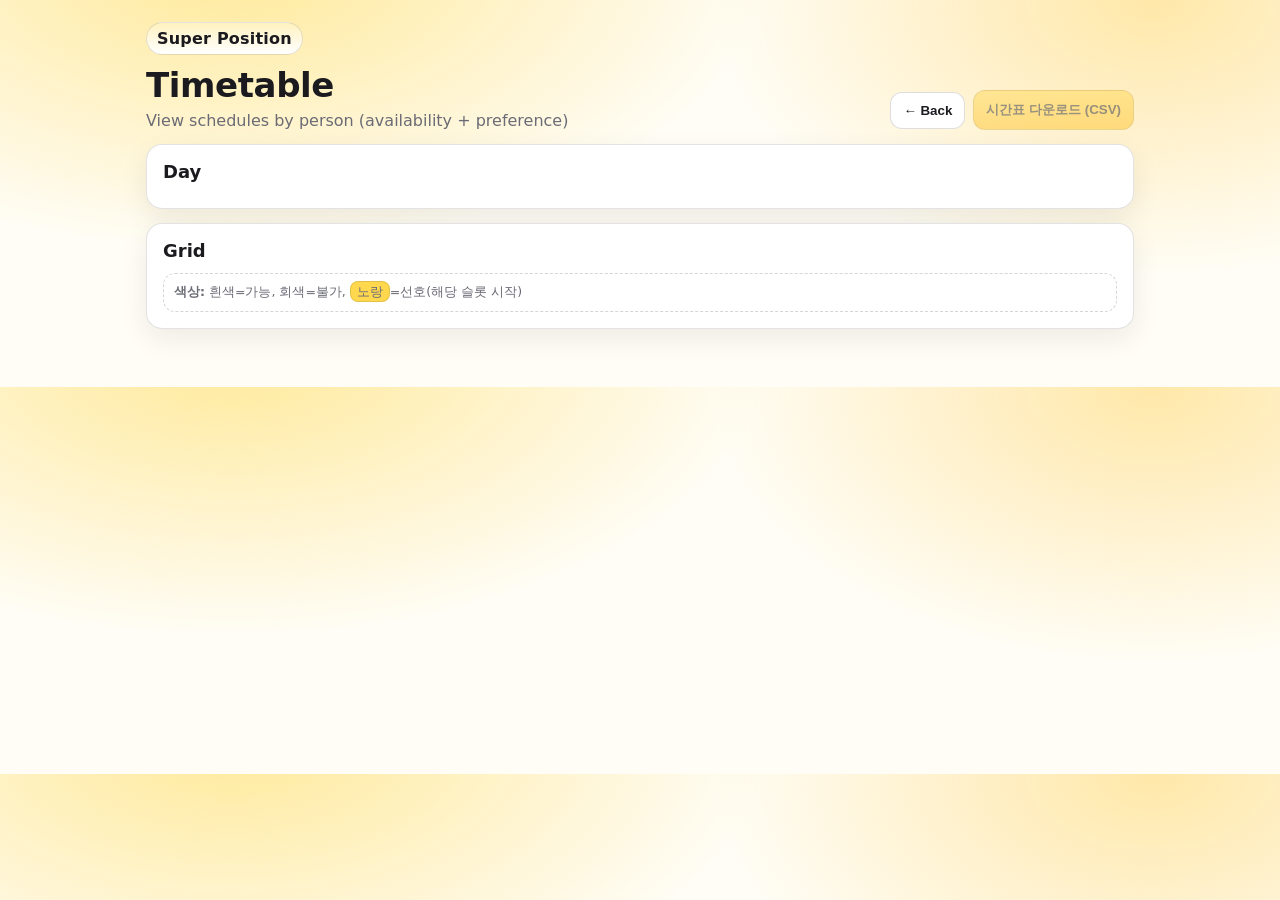
==== frontend/timetable.html @ eda07be6 "timetable upload" ====
<!doctype html>
<html lang="ko">
<head>
  <meta charset="utf-8" />
  <meta name="viewport" content="width=device-width,initial-scale=1" />
  <title>Super Position — Timetable</title>
  <link rel="stylesheet" href="styles.css" />
</head>
<body>
  <div class="wrap">
    <header class="hero">
      <div class="brand">
        <div class="badge">Super Position</div>
        <h1>Timetable</h1>
        <p class="subtitle">View schedules by person (availability + preference)</p>
      </div>
      <div class="card-actions">
        <button id="btnBack" class="ghost">← Back</button>
        <button id="btnDownload" class="primary" disabled>시간표 다운로드 (CSV)</button>
      </div>
    </header>

    <section class="card">
      <div class="card-head">
        <h2>Day</h2>
      </div>
      <div id="dayTabs" class="tabs"></div>
    </section>

    <section class="card">
      <div class="card-head">
        <h2>Grid</h2>
      </div>

      <div id="emptyState" class="muted" style="display:none;">
        데이터가 없습니다. 메인 페이지에서 랜덤 생성 또는 CSV 로드를 먼저 진행하세요.
      </div>

      <div id="gridWrap" class="gridwrap" style="display:none;"></div>

      <div class="inline-note" style="margin-top:12px;">
        <b>색상:</b>
        흰색=가능, 회색=불가, <span style="background:var(--y); padding:2px 6px; border-radius:8px; border:1px solid rgba(27,27,31,.12);">노랑</span>=선호(해당 슬롯 시작)
      </div>
    </section>
  </div>

  <script src="timetable.js"></script>
</body>
</html>
---- frontend/styles.css ----
:root{
  --bg:#fffdf5;
  --card:#ffffff;
  --text:#1b1b1f;
  --muted:#6b6b76;
  --border:rgba(27,27,31,.12);

  --y:#ffd84d;          /* main yellow */
  --y2:#ffbf1a;         /* deeper yellow */
  --y-soft:#fff2bf;     /* soft yellow */
  --shadow:0 10px 28px rgba(27,27,31,.08);

  --btn:#1b1b1f;
  --btnText:#ffffff;
  --ghost:#ffffff;
}

*{box-sizing:border-box}
body{
  margin:0;
  font-family: ui-sans-serif, system-ui, -apple-system, Segoe UI, Roboto, "Noto Sans KR", Arial, sans-serif;
  background:
    radial-gradient(900px 480px at 18% -10%, rgba(255,216,77,.55), transparent 60%),
    radial-gradient(800px 500px at 90% 0%, rgba(255,191,26,.35), transparent 55%),
    var(--bg);
  color:var(--text);
}

.wrap{
  max-width: 1020px;
  margin: 0 auto;
  padding: 22px 16px 44px;
}

.hero{
  display:flex;
  align-items:flex-end;
  justify-content:space-between;
  gap:16px;
  margin-bottom:12px;
}

.brand .badge{
  display:inline-flex;
  align-items:center;
  gap:8px;
  padding:6px 10px;
  border-radius:999px;
  border:1px solid rgba(27,27,31,.12);
  background: linear-gradient(180deg, var(--y-soft), #ffffff);
  font-weight:700;
  letter-spacing:.2px;
  width:fit-content;
  margin-bottom:10px;
}

.brand h1{
  margin:0;
  font-size:34px;
  letter-spacing:-.4px;
}

.subtitle{
  margin:6px 0 0 0;
  color:var(--muted);
}

.card{
  background: var(--card);
  border: 1px solid var(--border);
  border-radius: 16px;
  padding: 16px;
  margin: 14px 0;
  box-shadow: var(--shadow);
}

.card-head{
  display:flex;
  align-items:center;
  justify-content:space-between;
  gap:12px;
  margin-bottom:10px;
}
.card-actions{display:flex; gap:8px; align-items:center}

h2{margin:0;font-size:18px}
h3{margin:0 0 10px 0;font-size:14px;color:var(--muted);font-weight:700}

.split{
  display:grid;
  grid-template-columns: 1fr 1fr;
  gap: 12px;
}
@media (max-width: 900px){
  .split{grid-template-columns:1fr}
}

.panel{
  border:1px solid rgba(27,27,31,.10);
  border-radius:14px;
  padding:12px;
  background: linear-gradient(180deg, rgba(255,242,191,.45), rgba(255,255,255,.85));
}

.grid{
  display:grid;
  grid-template-columns: repeat(2, minmax(0, 1fr));
  gap: 12px;
}
@media (max-width: 720px){
  .grid{grid-template-columns:1fr}
}

label{
  display:grid;
  gap:6px;
  color:var(--muted);
  font-size:13px;
}

input, select{
  width:100%;
  padding:10px 10px;
  border-radius:12px;
  border:1px solid rgba(27,27,31,.16);
  background: rgba(255,255,255,.9);
  color:var(--text);
  outline:none;
}

input:focus, select:focus{
  border-color: rgba(255,191,26,.85);
  box-shadow: 0 0 0 4px rgba(255,191,26,.22);
}

.inline-note{
  grid-column: 1 / -1;
  font-size:12.5px;
  color:var(--muted);
  line-height:1.35;
  padding:10px;
  border-radius:12px;
  border:1px dashed rgba(27,27,31,.18);
  background: rgba(255,255,255,.65);
}

.btnrow{
  display:flex;
  gap:10px;
  margin-top: 12px;
  flex-wrap:wrap;
}

button{
  padding: 10px 12px;
  border-radius: 12px;
  border: 1px solid rgba(27,27,31,.14);
  background: var(--ghost);
  color: var(--text);
  cursor:pointer;
  font-weight:700;
}

button:hover{
  border-color: rgba(27,27,31,.26);
}

button.primary{
  border-color: rgba(27,27,31,.18);
  background: linear-gradient(180deg, var(--y), var(--y2));
  color: #1b1b1f;
}

button.ghost{
  background:#fff;
}

button:disabled{
  opacity:.45;
  cursor:not-allowed;
}

.mono{
  font-family: ui-monospace, SFMono-Regular, Menlo, Monaco, Consolas, "Liberation Mono", monospace;
  white-space: pre-wrap;
  line-height: 1.35;
}

.muted{color:var(--muted)}

.result-box{
  border-radius:14px;
  border:1px solid rgba(27,27,31,.12);
  background: rgba(255,255,255,.9);
  padding: 12px;
  white-space: pre-wrap;
  line-height: 1.45;
  font-family: ui-monospace, SFMono-Regular, Menlo, Monaco, Consolas, "Liberation Mono", monospace;
}

.footer{
  text-align:center;
  margin-top: 10px;
}
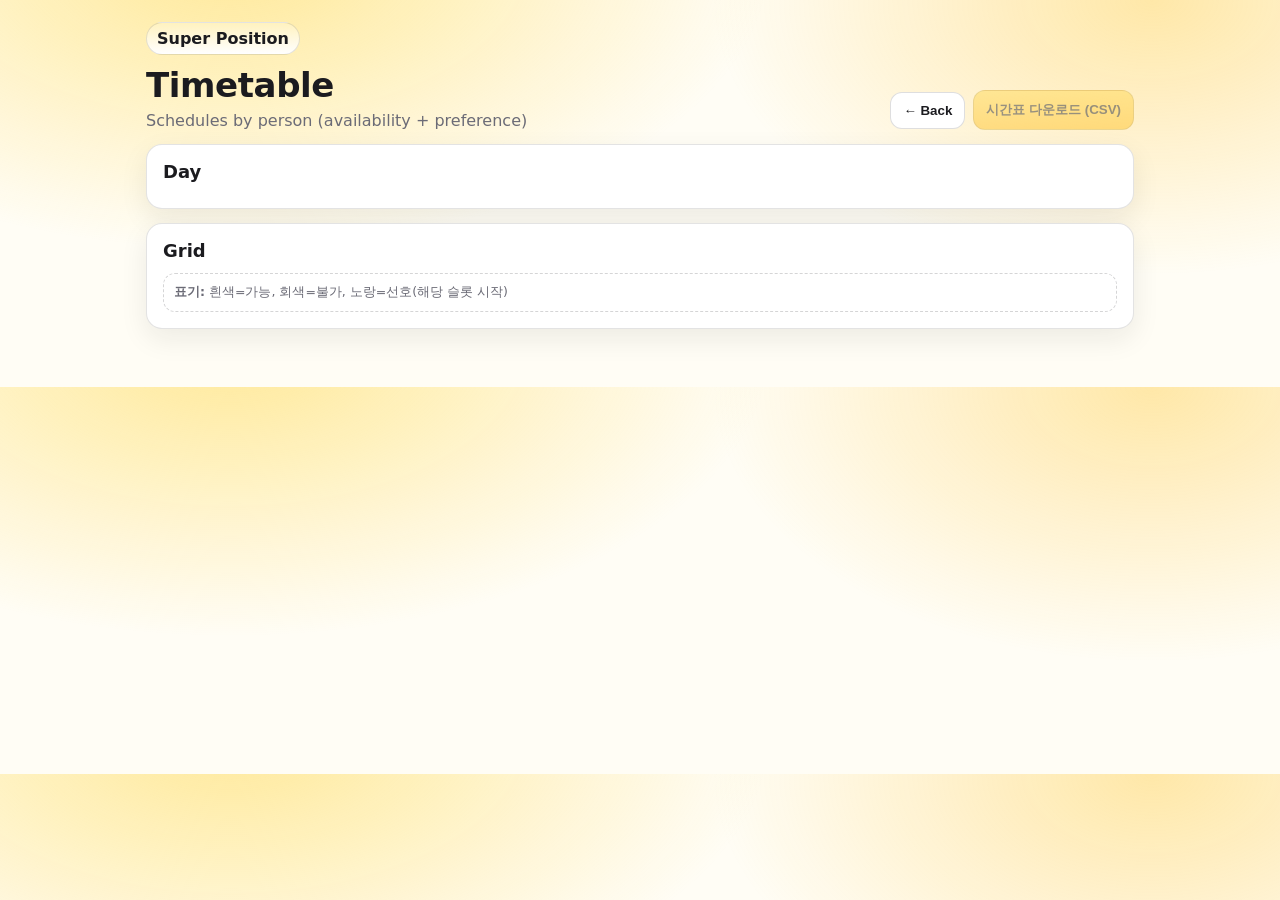
==== commit 7ecb2363: "Update timetable.html" ====
--- a/frontend/timetable.html
+++ b/frontend/timetable.html
@@ -12,7 +12,7 @@
       <div class="brand">
         <div class="badge">Super Position</div>
         <h1>Timetable</h1>
-        <p class="subtitle">View schedules by person (availability + preference)</p>
+        <p class="subtitle">Schedules by person (availability + preference)</p>
       </div>
       <div class="card-actions">
         <button id="btnBack" class="ghost">← Back</button>
@@ -39,12 +39,11 @@
       <div id="gridWrap" class="gridwrap" style="display:none;"></div>
 
       <div class="inline-note" style="margin-top:12px;">
-        <b>색상:</b>
-        흰색=가능, 회색=불가, <span style="background:var(--y); padding:2px 6px; border-radius:8px; border:1px solid rgba(27,27,31,.12);">노랑</span>=선호(해당 슬롯 시작)
+        <b>표기:</b> 흰색=가능, 회색=불가, 노랑=선호(해당 슬롯 시작)
       </div>
     </section>
   </div>
 
   <script src="timetable.js"></script>
 </body>
-</html>+</html>
--- a/frontend/styles.css
+++ b/frontend/styles.css
@@ -5,13 +5,11 @@
   --muted:#6b6b76;
   --border:rgba(27,27,31,.12);
 
-  --y:#ffd84d;          /* main yellow */
-  --y2:#ffbf1a;         /* deeper yellow */
-  --y-soft:#fff2bf;     /* soft yellow */
+  --y:#ffd84d;
+  --y2:#ffbf1a;
+  --y-soft:#fff2bf;
   --shadow:0 10px 28px rgba(27,27,31,.08);
 
-  --btn:#1b1b1f;
-  --btnText:#ffffff;
   --ghost:#ffffff;
 }
 
@@ -43,27 +41,17 @@
 .brand .badge{
   display:inline-flex;
   align-items:center;
-  gap:8px;
   padding:6px 10px;
   border-radius:999px;
   border:1px solid rgba(27,27,31,.12);
   background: linear-gradient(180deg, var(--y-soft), #ffffff);
-  font-weight:700;
-  letter-spacing:.2px;
+  font-weight:800;
   width:fit-content;
   margin-bottom:10px;
 }
 
-.brand h1{
-  margin:0;
-  font-size:34px;
-  letter-spacing:-.4px;
-}
-
-.subtitle{
-  margin:6px 0 0 0;
-  color:var(--muted);
-}
+.brand h1{ margin:0; font-size:34px; letter-spacing:-.4px; }
+.subtitle{ margin:6px 0 0 0; color:var(--muted); }
 
 .card{
   background: var(--card);
@@ -84,16 +72,14 @@
 .card-actions{display:flex; gap:8px; align-items:center}
 
 h2{margin:0;font-size:18px}
-h3{margin:0 0 10px 0;font-size:14px;color:var(--muted);font-weight:700}
+h3{margin:0 0 10px 0;font-size:14px;color:var(--muted);font-weight:800}
 
 .split{
   display:grid;
   grid-template-columns: 1fr 1fr;
   gap: 12px;
 }
-@media (max-width: 900px){
-  .split{grid-template-columns:1fr}
-}
+@media (max-width: 900px){ .split{grid-template-columns:1fr} }
 
 .panel{
   border:1px solid rgba(27,27,31,.10);
@@ -107,9 +93,7 @@
   grid-template-columns: repeat(2, minmax(0, 1fr));
   gap: 12px;
 }
-@media (max-width: 720px){
-  .grid{grid-template-columns:1fr}
-}
+@media (max-width: 720px){ .grid{grid-template-columns:1fr} }
 
 label{
   display:grid;
@@ -158,12 +142,10 @@
   background: var(--ghost);
   color: var(--text);
   cursor:pointer;
-  font-weight:700;
-}
-
-button:hover{
-  border-color: rgba(27,27,31,.26);
-}
+  font-weight:800;
+}
+
+button:hover{ border-color: rgba(27,27,31,.26); }
 
 button.primary{
   border-color: rgba(27,27,31,.18);
@@ -171,9 +153,7 @@
   color: #1b1b1f;
 }
 
-button.ghost{
-  background:#fff;
-}
+button.ghost{ background:#fff; }
 
 button:disabled{
   opacity:.45;
@@ -198,7 +178,71 @@
   font-family: ui-monospace, SFMono-Regular, Menlo, Monaco, Consolas, "Liberation Mono", monospace;
 }
 
-.footer{
-  text-align:center;
-  margin-top: 10px;
-}
+.footer{ text-align:center; margin-top: 10px; }
+
+/* ===== timetable page ===== */
+.tabs{ display:flex; gap:8px; flex-wrap:wrap; }
+.tab{
+  padding:8px 12px;
+  border-radius:999px;
+  border:1px solid rgba(27,27,31,.14);
+  background:#fff;
+  font-weight:900;
+}
+.tab.active{
+  background: linear-gradient(180deg, var(--y), var(--y2));
+}
+
+.gridwrap{
+  overflow:auto;
+  border-radius:14px;
+  border:1px solid rgba(27,27,31,.10);
+  background:#fff;
+}
+
+.gridrow{
+  display:grid;
+}
+
+.cell{
+  padding:0;
+  height: 26px;
+  border-right:1px solid rgba(27,27,31,.06);
+  border-bottom:1px solid rgba(27,27,31,.06);
+  display:flex;
+  align-items:center;
+  justify-content:center;
+  font-size:11px;
+  color:var(--muted);
+}
+
+.headcell{
+  height:34px;
+  font-weight:900;
+  color:var(--text);
+  background: rgba(255,242,191,.55);
+}
+
+.sticky{
+  position: sticky;
+  left: 0;
+  z-index: 2;
+}
+
+.personcell{
+  justify-content:flex-start;
+  padding:0 10px;
+  background:#fff;
+  font-weight:800;
+  color:var(--text);
+}
+
+.header .sticky{ z-index:3; }
+
+.slotcell{ background:#fff; }
+.slotcell.busy{ background: rgba(27,27,31,.10); }
+
+.slotcell.pref{
+  background: linear-gradient(180deg, rgba(255,216,77,.95), rgba(255,242,191,.55));
+  border: 1px solid rgba(27,27,31,.10);
+}
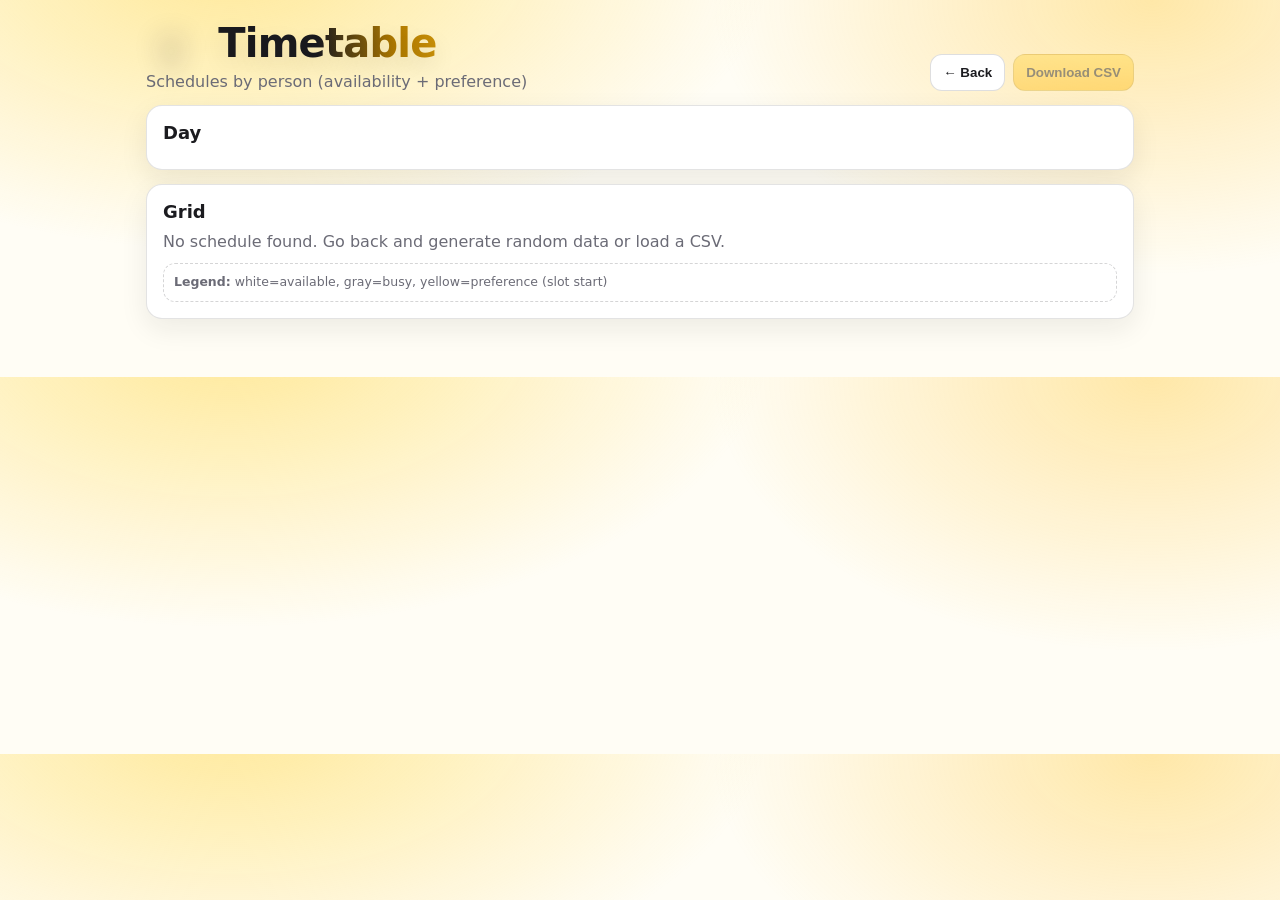
==== commit 0c0eb86a: "Update timetable.html" ====
--- a/frontend/timetable.html
+++ b/frontend/timetable.html
@@ -1,5 +1,5 @@
 <!doctype html>
-<html lang="ko">
+<html lang="en">
 <head>
   <meta charset="utf-8" />
   <meta name="viewport" content="width=device-width,initial-scale=1" />
@@ -10,13 +10,12 @@
   <div class="wrap">
     <header class="hero">
       <div class="brand">
-        <div class="badge">Super Position</div>
-        <h1>Timetable</h1>
+        <h1 class="title"><span class="title-emoji" aria-hidden="true">🍟</span> Timetable</h1>
         <p class="subtitle">Schedules by person (availability + preference)</p>
       </div>
       <div class="card-actions">
         <button id="btnBack" class="ghost">← Back</button>
-        <button id="btnDownload" class="primary" disabled>시간표 다운로드 (CSV)</button>
+        <button id="btnDownload" class="primary" disabled>Download CSV</button>
       </div>
     </header>
 
@@ -33,13 +32,13 @@
       </div>
 
       <div id="emptyState" class="muted" style="display:none;">
-        데이터가 없습니다. 메인 페이지에서 랜덤 생성 또는 CSV 로드를 먼저 진행하세요.
+        No schedule found. Go back and generate random data or load a CSV.
       </div>
 
       <div id="gridWrap" class="gridwrap" style="display:none;"></div>
 
       <div class="inline-note" style="margin-top:12px;">
-        <b>표기:</b> 흰색=가능, 회색=불가, 노랑=선호(해당 슬롯 시작)
+        <b>Legend:</b> white=available, gray=busy, yellow=preference (slot start)
       </div>
     </section>
   </div>
--- a/frontend/styles.css
+++ b/frontend/styles.css
@@ -38,20 +38,27 @@
   margin-bottom:12px;
 }
 
-.brand .badge{
+.title{
+  margin:0;
+  font-size: 40px;
+  letter-spacing: -0.8px;
+  line-height: 1.05;
+  font-weight: 900;
+  background: linear-gradient(90deg, #1b1b1f 0%, #1b1b1f 45%, #b07a00 65%, #ffbf1a 100%);
+  -webkit-background-clip: text;
+  background-clip: text;
+  color: transparent;
+  text-shadow: 0 10px 24px rgba(27,27,31,.10);
+}
+
+.title-emoji{
   display:inline-flex;
-  align-items:center;
-  padding:6px 10px;
-  border-radius:999px;
-  border:1px solid rgba(27,27,31,.12);
-  background: linear-gradient(180deg, var(--y-soft), #ffffff);
-  font-weight:800;
-  width:fit-content;
-  margin-bottom:10px;
-}
-
-.brand h1{ margin:0; font-size:34px; letter-spacing:-.4px; }
-.subtitle{ margin:6px 0 0 0; color:var(--muted); }
+  transform: translateY(-2px);
+  margin-right: 10px;
+  filter: drop-shadow(0 8px 14px rgba(27,27,31,.15));
+}
+
+.subtitle{ margin:8px 0 0 0; color:var(--muted); }
 
 .card{
   background: var(--card);
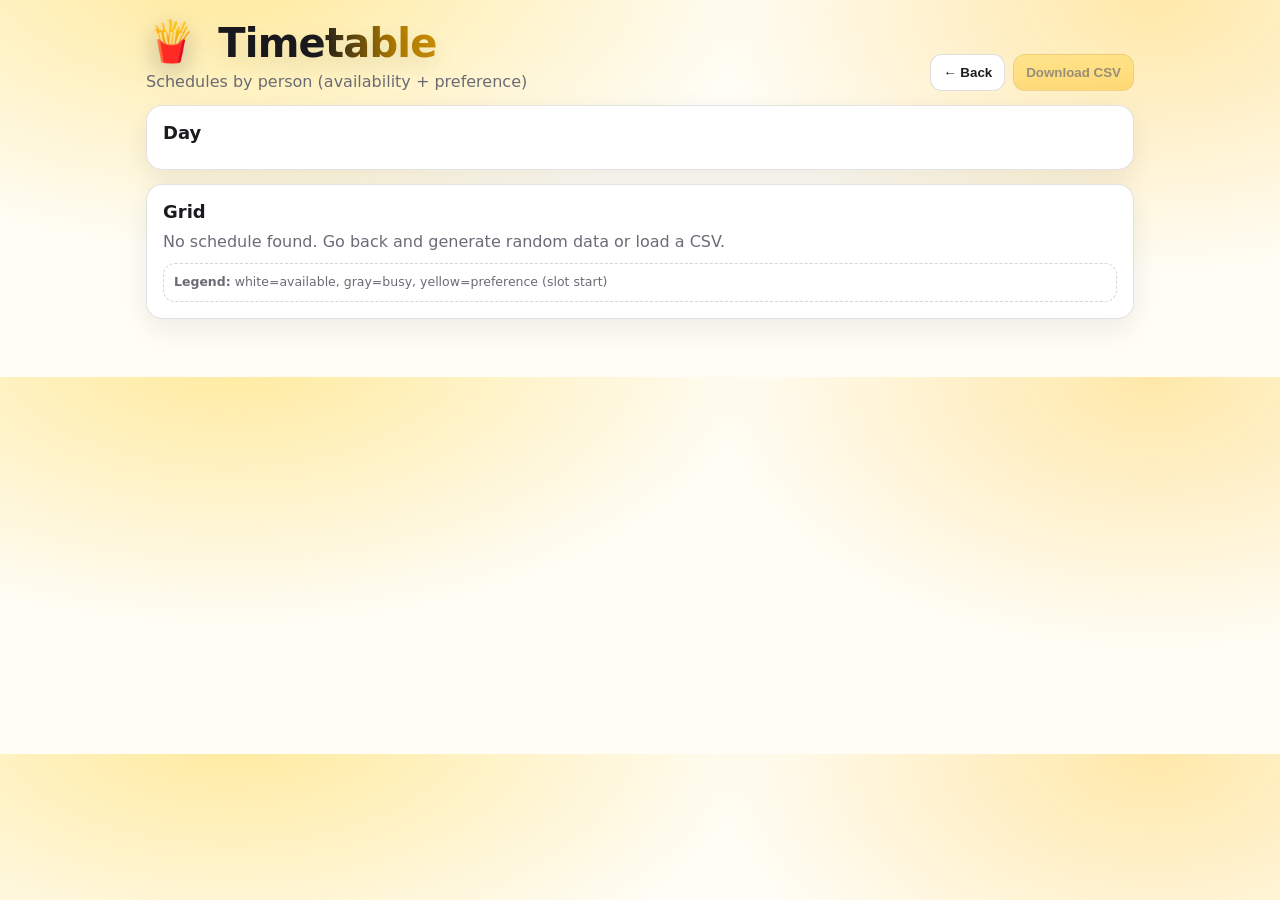
==== commit bd668a13: "Update timetable.html" ====
--- a/frontend/timetable.html
+++ b/frontend/timetable.html
@@ -4,7 +4,7 @@
   <meta charset="utf-8" />
   <meta name="viewport" content="width=device-width,initial-scale=1" />
   <title>Super Position — Timetable</title>
-  <link rel="stylesheet" href="styles.css" />
+  <link rel="stylesheet" href="styles.css?v=tt1" />
 </head>
 <body>
   <div class="wrap">
@@ -43,6 +43,6 @@
     </section>
   </div>
 
-  <script src="timetable.js"></script>
+  <script src="timetable.js?v=tt1"></script>
 </body>
 </html>
--- a/frontend/styles.css
+++ b/frontend/styles.css
@@ -12,6 +12,8 @@
 
   --ghost:#ffffff;
 }
+
+.hidden{ display:none !important; }
 
 *{box-sizing:border-box}
 body{
@@ -52,9 +54,14 @@
 }
 
 .title-emoji{
-  display:inline-flex;
+  display:inline-block;
+  margin-right: 10px;
   transform: translateY(-2px);
-  margin-right: 10px;
+  color: #1b1b1f;
+  background: none;
+  -webkit-background-clip: initial;
+  background-clip: initial;
+  -webkit-text-fill-color: #1b1b1f;
   filter: drop-shadow(0 8px 14px rgba(27,27,31,.15));
 }
 
@@ -102,11 +109,12 @@
 }
 @media (max-width: 720px){ .grid{grid-template-columns:1fr} }
 
+/* ✅ labels (e.g., “Meeting length (minutes)”) bigger */
 label{
   display:grid;
   gap:6px;
   color:var(--muted);
-  font-size:13px;
+  font-size:15px; /* was 13px */
 }
 
 input, select{
@@ -187,7 +195,7 @@
 
 .footer{ text-align:center; margin-top: 10px; }
 
-/* ===== timetable page ===== */
+/* timetable page (existing) */
 .tabs{ display:flex; gap:8px; flex-wrap:wrap; }
 .tab{
   padding:8px 12px;
@@ -207,9 +215,7 @@
   background:#fff;
 }
 
-.gridrow{
-  display:grid;
-}
+.gridrow{ display:grid; }
 
 .cell{
   padding:0;
@@ -248,8 +254,56 @@
 
 .slotcell{ background:#fff; }
 .slotcell.busy{ background: rgba(27,27,31,.10); }
-
 .slotcell.pref{
   background: linear-gradient(180deg, rgba(255,216,77,.95), rgba(255,242,191,.55));
   border: 1px solid rgba(27,27,31,.10);
 }
+
+/* Top-K visualization */
+.viz-legend{
+  font-size: 12.5px;
+  line-height: 1.35;
+  margin-bottom: 10px;
+}
+.viz-wrap{
+  border-radius:14px;
+  border:1px solid rgba(27,27,31,.10);
+  background:#fff;
+  overflow:auto;
+}
+.viz-grid{
+  display:grid;
+  gap:0;
+  min-width: 860px;
+}
+.viz-cell{
+  height: 26px;
+  border-right:1px solid rgba(27,27,31,.06);
+  border-bottom:1px solid rgba(27,27,31,.06);
+  display:flex;
+  align-items:center;
+  justify-content:center;
+  font-size: 11px;
+  color: rgba(27,27,31,.75);
+  user-select:none;
+}
+.viz-head{
+  height: 34px;
+  font-weight: 900;
+  background: rgba(255,242,191,.55);
+  color: var(--text);
+}
+.viz-time{
+  justify-content:flex-start;
+  padding-left: 10px;
+  font-weight: 800;
+  color: var(--text);
+  background: #fff;
+  position: sticky;
+  left: 0;
+  z-index: 3;
+}
+.viz-head.viz-time{
+  background: rgba(255,242,191,.75);
+  z-index: 4;
+}
